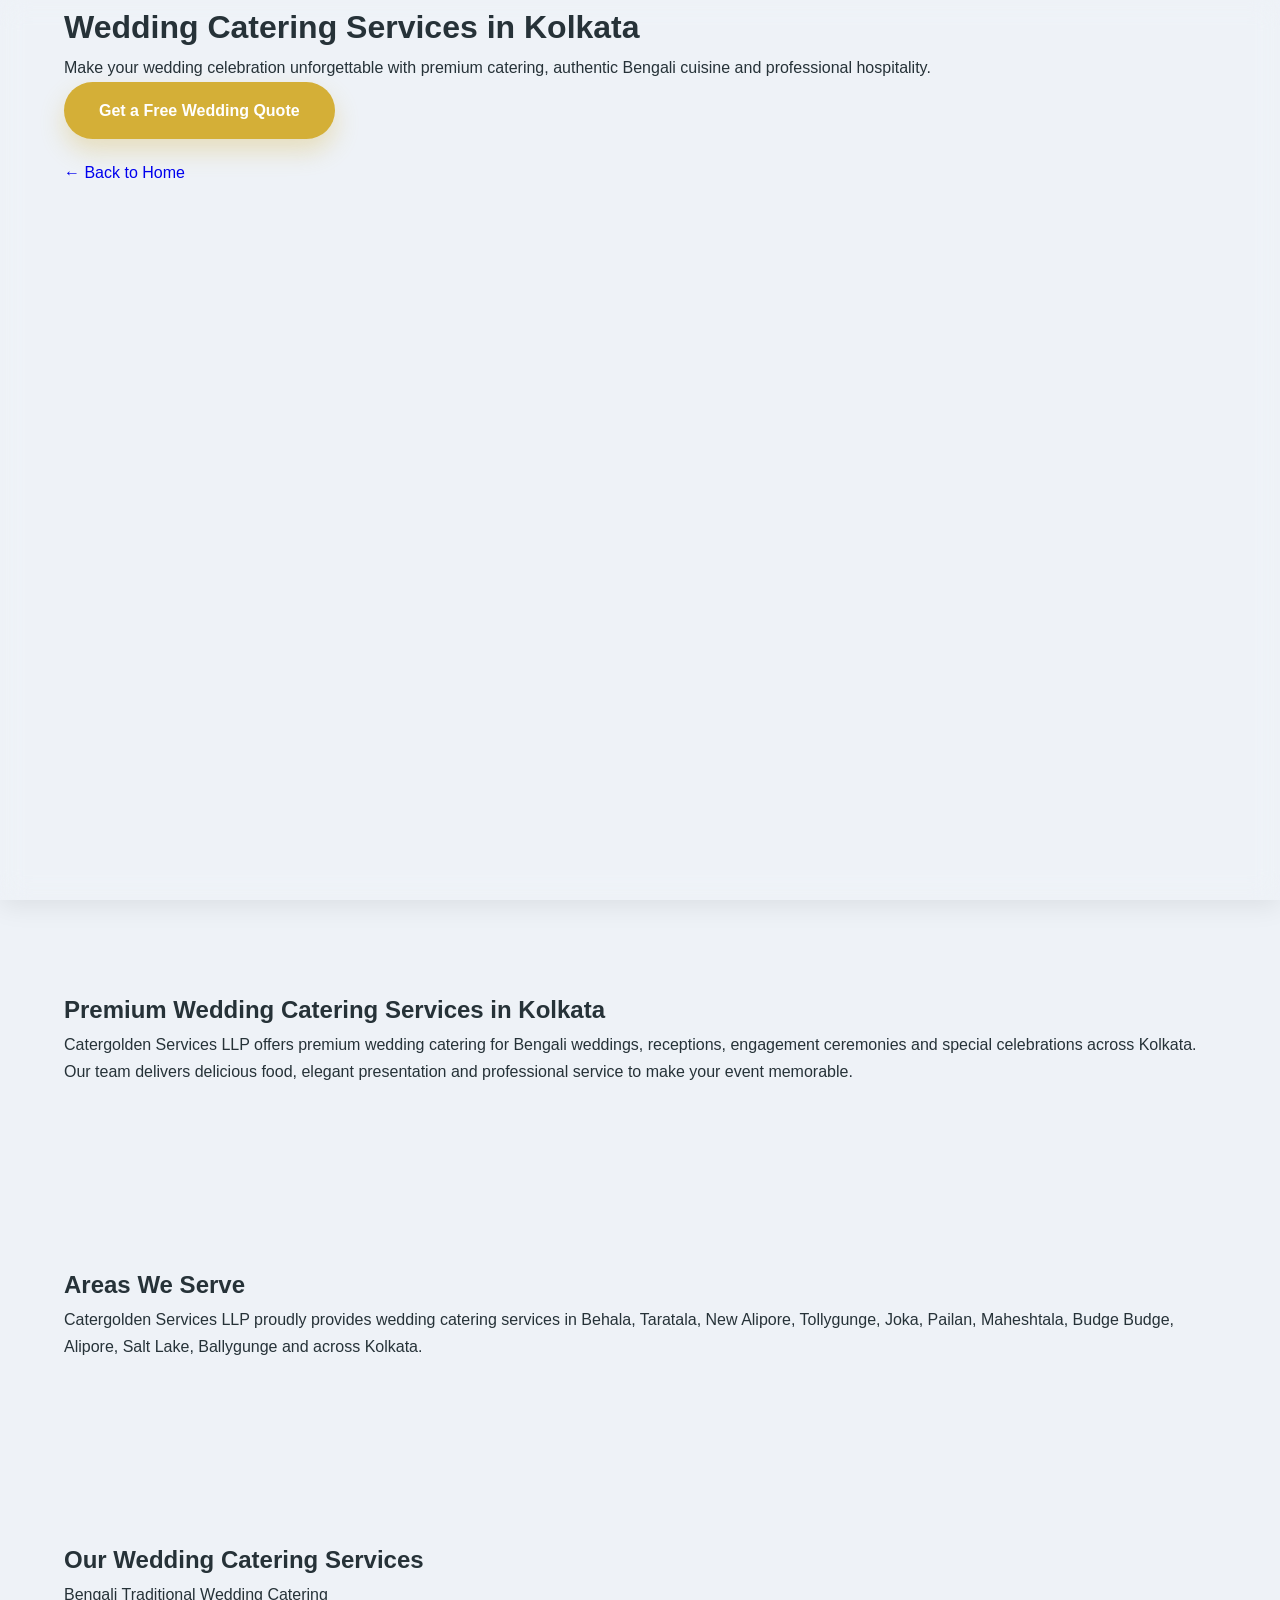
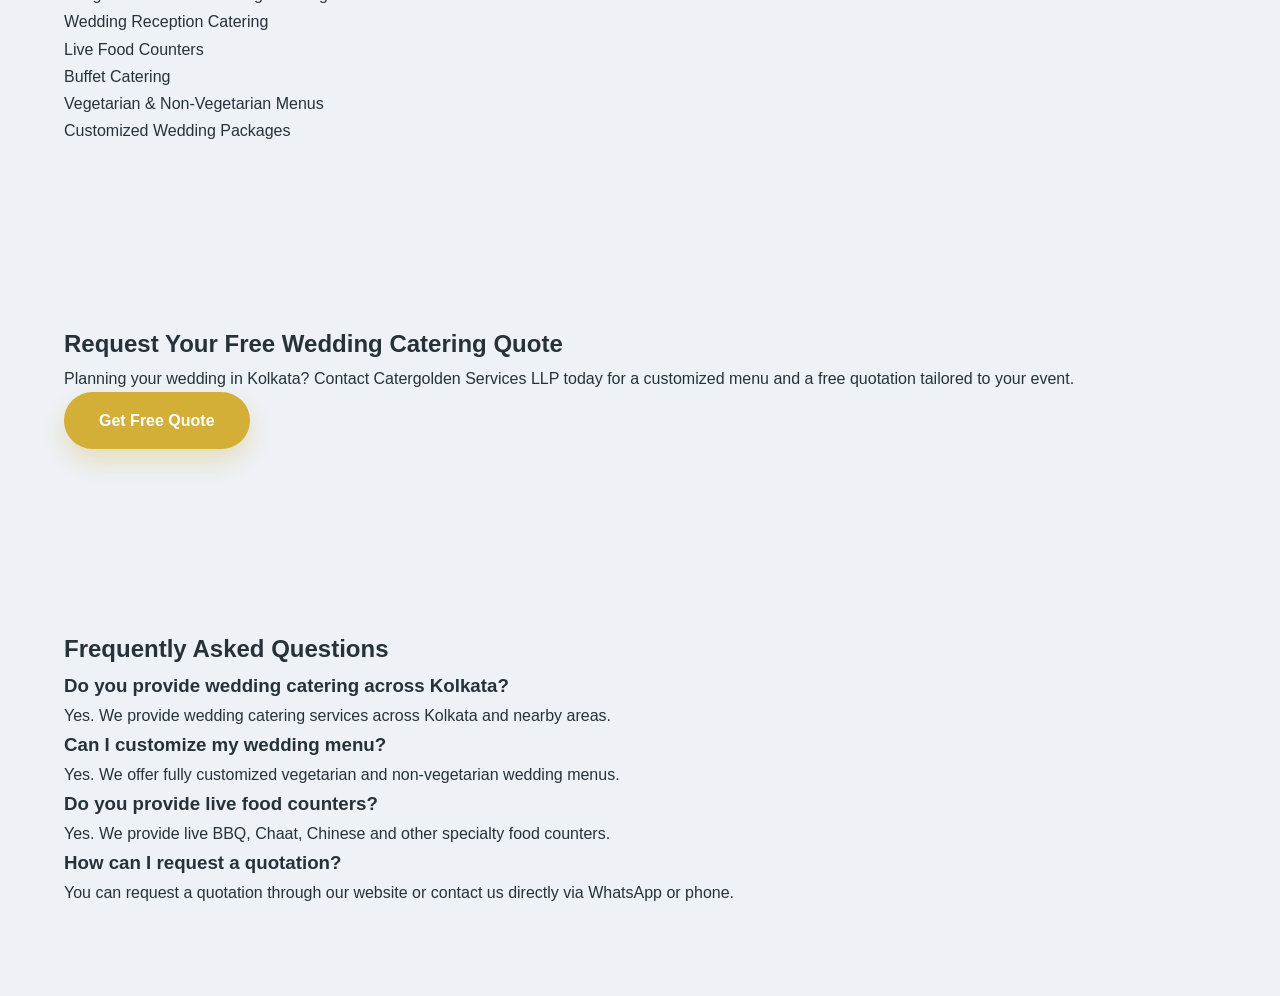
==== wedding-catering-kolkata.html @ 0742e244 "Create wedding-catering-kolkata.html" ====
<!DOCTYPE html>
<html lang="en">

<head>
    <meta charset="UTF-8">
    <meta name="viewport" content="width=device-width, initial-scale=1.0">

    <title>Wedding Catering Services in Kolkata | Catergolden Services LLP</title>

    <meta name="description"
        content="Looking for the best wedding catering services in Kolkata? Catergolden Services LLP offers premium Bengali wedding catering, buffet, live food counters, reception catering and customized wedding menus.">

    <link rel="stylesheet" href="style.css">
</head>

<body>

    <!-- Hero Section -->
    <header class="hero">
        <div class="container">

            <h1>Wedding Catering Services in Kolkata</h1>

            <p>
                Make your wedding celebration unforgettable with premium catering,
                authentic Bengali cuisine and professional hospitality.
            </p>

            <a href="index.html#quote" class="btn">
                Get a Free Wedding Quote
            </a>

            <p style="margin-top:20px;">
                <a href="index.html">← Back to Home</a>
            </p>

        </div>
    </header>

    <!-- Introduction -->
    <section class="container">

        <h2>Premium Wedding Catering Services in Kolkata</h2>

        <p>
            Catergolden Services LLP offers premium wedding catering for Bengali weddings,
            receptions, engagement ceremonies and special celebrations across Kolkata.
            Our team delivers delicious food, elegant presentation and professional service
            to make your event memorable.
        </p>

    </section>

    <!-- Areas -->
    <section class="container">

        <h2>Areas We Serve</h2>

        <p>
            Catergolden Services LLP proudly provides wedding catering services in
            Behala, Taratala, New Alipore, Tollygunge, Joka, Pailan,
            Maheshtala, Budge Budge, Alipore, Salt Lake, Ballygunge
            and across Kolkata.
        </p>

    </section>

    <!-- Services -->
    <section class="container">

        <h2>Our Wedding Catering Services</h2>

        <ul>
            <li>Bengali Traditional Wedding Catering</li>
            <li>Wedding Reception Catering</li>
            <li>Live Food Counters</li>
            <li>Buffet Catering</li>
            <li>Vegetarian &amp; Non-Vegetarian Menus</li>
            <li>Customized Wedding Packages</li>
        </ul>

    </section>

    <!-- Call to Action -->
    <section class="container">

        <h2>Request Your Free Wedding Catering Quote</h2>

        <p>
            Planning your wedding in Kolkata? Contact Catergolden Services LLP today
            for a customized menu and a free quotation tailored to your event.
        </p>

        <a href="index.html#quote" class="btn">
            Get Free Quote
        </a>

    </section>

    <!-- FAQ -->
    <section class="container">

        <h2>Frequently Asked Questions</h2>

        <h3>Do you provide wedding catering across Kolkata?</h3>
        <p>Yes. We provide wedding catering services across Kolkata and nearby areas.</p>

        <h3>Can I customize my wedding menu?</h3>
        <p>Yes. We offer fully customized vegetarian and non-vegetarian wedding menus.</p>

        <h3>Do you provide live food counters?</h3>
        <p>Yes. We provide live BBQ, Chaat, Chinese and other specialty food counters.</p>

        <h3>How can I request a quotation?</h3>
        <p>You can request a quotation through our website or contact us directly via WhatsApp or phone.</p>

    </section>

</body>

</html>
---- style.css ----
/*=================================================
 CATERGOLDEN SERVICES LLP
 Premium Corporate Theme V1
==================================================*/

*{
    margin:0;
    padding:0;
    box-sizing:border-box;
}

html{
    scroll-behavior:smooth;
}

body{

    font-family:'Poppins',sans-serif;

    background:#eef2f7;

    color:#263238;

    line-height:1.7;

    overflow-x:hidden;

}

.container{

    width:90%;

    max-width:1200px;

    margin:auto;

}

img{

    max-width:100%;

    display:block;

}

a{

    text-decoration:none;

    transition:.35s;

}

ul{

    list-style:none;

}

/*==========================
TOP BAR
===========================*/

.top-bar{

    background:#0b1f3a;

    color:#ffffff;

    font-size:14px;

    padding:10px 0;

}

.top-container{

    display:flex;

    justify-content:space-between;

    align-items:center;

    flex-wrap:wrap;

    gap:15px;

}

.top-bar a{

    color:#ffffff;

}

.top-bar a:hover{

    color:#d4af37;

}

.top-bar i{

    color:#d4af37;

    margin-right:8px;

}

/*==========================
HEADER
===========================*/

header{

    position:fixed;

    top:0;

    left:0;

    width:100%;

    background:rgba(255,255,255,.97);

    backdrop-filter:blur(14px);

    box-shadow:0 6px 25px rgba(0,0,0,.08);

    z-index:9999;

}

.navbar{

    display:flex;

    justify-content:space-between;

    align-items:center;

    padding:18px 0;

}

.logo img{

    height:78px;

}

.nav-links{

    display:flex;

    gap:30px;

}

.nav-links a{

    color:#0b1f3a;

    font-weight:600;

    position:relative;

}

.nav-links a::after{

    content:"";

    position:absolute;

    left:0;

    bottom:-8px;

    width:0;

    height:3px;

    background:#d4af37;

    transition:.35s;

}

.nav-links a:hover{

    color:#d4af37;

}

.nav-links a:hover::after{

    width:100%;

}

/*==========================
HERO
===========================*/

.hero{

    height:100vh;

    background:url("assets/hero.jpg") center center/cover no-repeat;

    position:relative;

}

.overlay{

    width:100%;

    height:100%;

    background:linear-gradient(
    rgba(11,31,58,.82),
    rgba(11,31,58,.70));

    display:flex;

    justify-content:center;

    align-items:center;

}

.hero-content{

    text-align:center;

    color:#ffffff;

    max-width:900px;

    width:90%;

}

.hero-logo{

    width:180px;

    margin:0 auto 30px;

    filter:drop-shadow(0 10px 25px rgba(0,0,0,.35));

}

.hero-content h1{

    font-size:60px;

    font-weight:800;

    letter-spacing:1px;

    margin-bottom:18px;

}

.hero-content h2{

    font-size:30px;

    font-weight:500;

    color:#d4af37;

    margin-bottom:25px;

}

.hero-content p{

    font-size:18px;

    max-width:820px;

    margin:auto;

    margin-bottom:40px;

}

/*==========================
BUTTONS
===========================*/

.hero-buttons{

    display:flex;

    justify-content:center;

    gap:20px;

    flex-wrap:wrap;

}

.btn{

    display:inline-block;

    padding:15px 35px;

    border-radius:40px;

    background:#d4af37;

    color:#ffffff;

    font-weight:600;

    box-shadow:0 12px 25px rgba(212,175,55,.30);

}

.btn:hover{

    background:#b68d18;

    transform:translateY(-4px);

}

.btn-outline{

    background:transparent;

    border:2px solid #ffffff;

}

.btn-outline:hover{

    background:#ffffff;

    color:#0b1f3a;

}
/*=================================================
SECTION
==================================================*/

section{

padding:90px 0;

}

.section-title{

text-align:center;

margin-bottom:60px;

}

.section-title h2{

font-size:42px;

font-weight:700;

color:#0b1f3a;

margin-bottom:15px;

position:relative;

display:inline-block;

}

.section-title h2::after{

content:"";

width:70px;

height:4px;

background:#d4af37;

display:block;

margin:12px auto 0;

border-radius:20px;

}

.section-title p{

max-width:720px;

margin:auto;

font-size:17px;

color:#666;

line-height:1.8;

}

/*=================================================
ABOUT
==================================================*/

#about{

background:#ffffff;

}

.about-text{

max-width:950px;

margin:auto;

font-size:18px;

line-height:2;

text-align:center;

color:#4d5965;

}

/*=================================================
SERVICES
==================================================*/

#services{

background:#eef2f7;

}

.service-grid{

display:grid;

grid-template-columns:repeat(auto-fit,minmax(300px,1fr));

gap:30px;

}

.service-box{

background:#ffffff;

padding:40px 30px;

border-radius:20px;

text-align:center;

box-shadow:0 10px 30px rgba(0,0,0,.08);

transition:.4s;

border-top:5px solid transparent;

}

.service-box:hover{

transform:translateY(-10px);

border-top:5px solid #d4af37;

box-shadow:0 20px 40px rgba(0,0,0,.15);

}

.service-box i{

font-size:50px;

color:#d4af37;

margin-bottom:22px;

}

.service-box h3{

font-size:24px;

color:#0b1f3a;

margin-bottom:15px;

}

.service-box p{

font-size:16px;

color:#5b6774;

line-height:1.8;

}

/*=================================================
WHY US
==================================================*/

#why-us{

background:#ffffff;

}

/*=================================================
GALLERY
==================================================*/

#gallery{

background:#f5f7fa;

}

.gallery{

display:grid;

grid-template-columns:repeat(auto-fit,minmax(280px,1fr));

gap:25px;

}

.gallery img{

width:100%;

height:260px;

object-fit:cover;

border-radius:18px;

box-shadow:0 12px 28px rgba(0,0,0,.12);

transition:.4s;

cursor:pointer;

}

.gallery img:hover{

transform:scale(1.06);

box-shadow:0 25px 50px rgba(0,0,0,.22);

}

/*=================================================
REVIEWS
==================================================*/

#reviews{

background:#ffffff;

}

.review-card{

max-width:850px;

margin:auto;

padding:50px;

background:#ffffff;

border:2px solid #d4af37;

border-radius:20px;

text-align:center;

box-shadow:0 12px 35px rgba(0,0,0,.08);

}

.review-card h3{

font-size:32px;

color:#0b1f3a;

margin-bottom:20px;

}

.review-card p{

font-size:17px;

line-height:1.8;

color:#5c6672;

margin-bottom:30px;

}
/*=================================================
QUOTE FORM
==================================================*/

#quote{

background:#eef2f7;

}

.quote-form{

max-width:850px;

margin:auto;

display:grid;

gap:20px;

}

.quote-form input,
.quote-form textarea{

width:100%;

padding:18px;

border:1px solid #d7dde5;

border-radius:12px;

font-size:16px;

font-family:'Poppins',sans-serif;

background:#ffffff;

transition:.35s;

outline:none;

}

.quote-form textarea{

height:180px;

resize:vertical;

}

.quote-form input:focus,
.quote-form textarea:focus{

border-color:#d4af37;

box-shadow:0 0 15px rgba(212,175,55,.25);

}

/*=================================================
LOCATION
==================================================*/

#location{

background:#ffffff;

}

.map{

overflow:hidden;

border-radius:18px;

box-shadow:0 12px 35px rgba(0,0,0,.12);

}

.map iframe{

display:block;

width:100%;

}

/*=================================================
CONTACT
==================================================*/

#contact{

background:#eef2f7;

}

.contact-box{

max-width:850px;

margin:auto;

background:#ffffff;

padding:45px;

border-radius:20px;

text-align:center;

box-shadow:0 12px 35px rgba(0,0,0,.10);

}

.contact-box h3{

font-size:30px;

color:#0b1f3a;

margin-bottom:25px;

}

.contact-box p{

margin:15px 0;

font-size:17px;

color:#555;

}

.contact-box a{

color:#0b1f3a;

font-weight:600;

}

.contact-box a:hover{

color:#d4af37;

}

/*=================================================
FOOTER
==================================================*/

footer{

background:#0b1f3a;

color:#ffffff;

padding:60px 20px;

text-align:center;

}

footer p{

margin:12px 0;

font-size:15px;

line-height:1.8;

}

/*=================================================
SOCIAL LINKS
==================================================*/

.social-links{

display:flex;

justify-content:center;

gap:18px;

flex-wrap:wrap;

margin-bottom:30px;

}

.social-links a{

display:flex;

align-items:center;

gap:10px;

padding:12px 24px;

background:#d4af37;

color:#ffffff;

border-radius:40px;

font-weight:600;

transition:.35s;

box-shadow:0 8px 18px rgba(212,175,55,.30);

}

.social-links a:hover{

background:#b68d18;

transform:translateY(-4px);

}

/*=================================================
FLOATING BUTTONS
==================================================*/

.whatsapp-float{

position:fixed;

right:25px;

bottom:25px;

width:65px;

height:65px;

border-radius:50%;

background:#25D366;

display:flex;

justify-content:center;

align-items:center;

font-size:32px;

color:#ffffff;

box-shadow:0 12px 30px rgba(0,0,0,.30);

z-index:999;

transition:.35s;

}

.whatsapp-float:hover{

transform:scale(1.12);

}

.back-to-top{

position:fixed;

left:25px;

bottom:25px;

width:55px;

height:55px;

display:flex;

justify-content:center;

align-items:center;

background:#d4af37;

color:#ffffff;

border-radius:50%;

font-size:22px;

box-shadow:0 10px 25px rgba(0,0,0,.25);

transition:.35s;

z-index:999;

}

.back-to-top:hover{

background:#b68d18;

transform:translateY(-5px);

}

/*=================================================
ANIMATION
==================================================*/

.service-box,
.review-card,
.contact-box,
.gallery img,
.btn{

transition:all .35s ease;

}

/*=================================================
RESPONSIVE
==================================================*/

@media(max-width:992px){

.navbar{

flex-direction:column;

gap:20px;

}

.nav-links{

flex-wrap:wrap;

justify-content:center;

gap:18px;

}

.logo img{

height:65px;

}

.hero-content h1{

font-size:44px;

}

.hero-content h2{

font-size:24px;

}

.hero-logo{

width:140px;

}

}

@media(max-width:768px){

.top-container{

flex-direction:column;

text-align:center;

}

.hero{

height:90vh;

}

.hero-content h1{

font-size:34px;

}

.hero-content h2{

font-size:20px;

}

.hero-content p{

font-size:16px;

}

.hero-buttons{

flex-direction:column;

align-items:center;

}

.btn{

width:240px;

text-align:center;

}

.section-title h2{

font-size:30px;

}

.gallery{

grid-template-columns:1fr;

}

.gallery img{

height:240px;

}

.contact-box{

padding:30px;

}

.quote-form{

gap:15px;

}

.social-links{

flex-direction:column;

align-items:center;

}

}

@media(max-width:480px){

.logo img{

height:55px;

}

.hero-logo{

width:120px;

}

.hero-content h1{

font-size:28px;

}

.hero-content h2{

font-size:18px;

}

.section-title h2{

font-size:26px;

}

.contact-box h3{

font-size:24px;

}

footer{

padding:40px 15px;

}

}
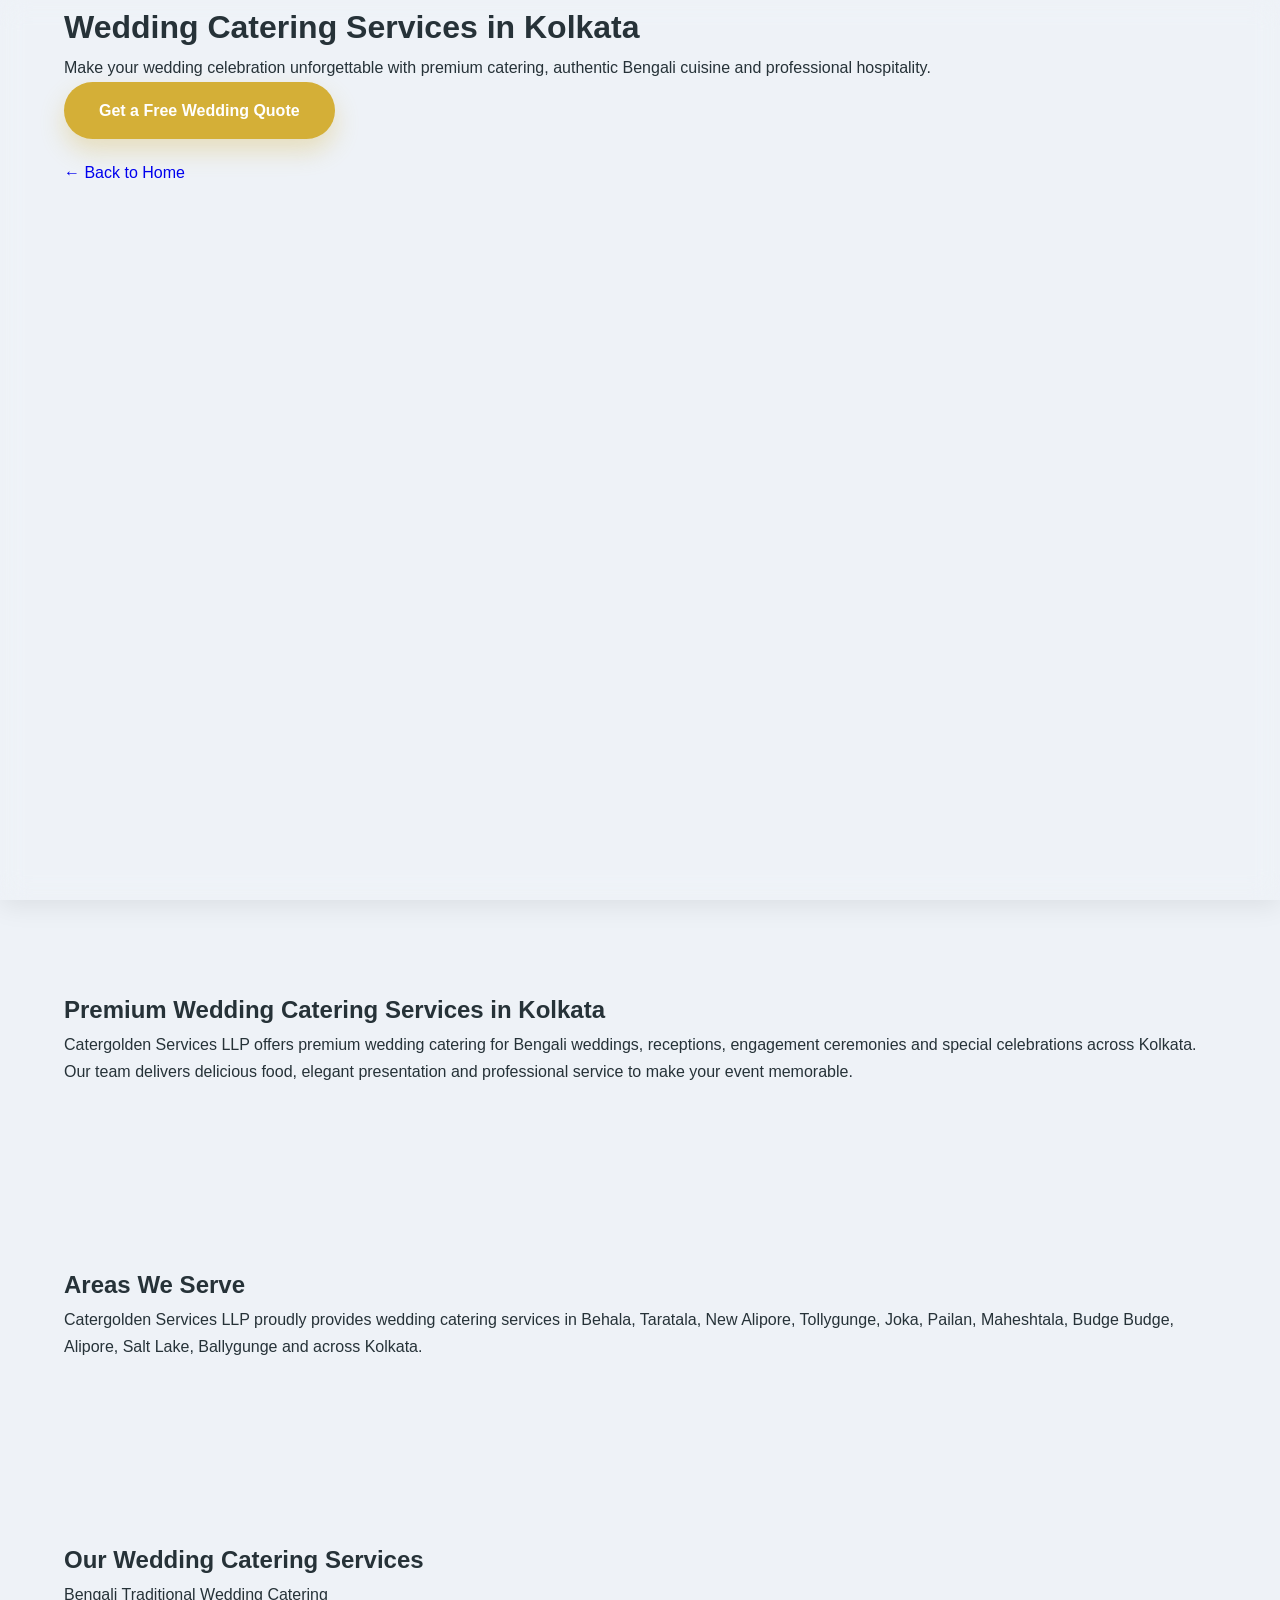
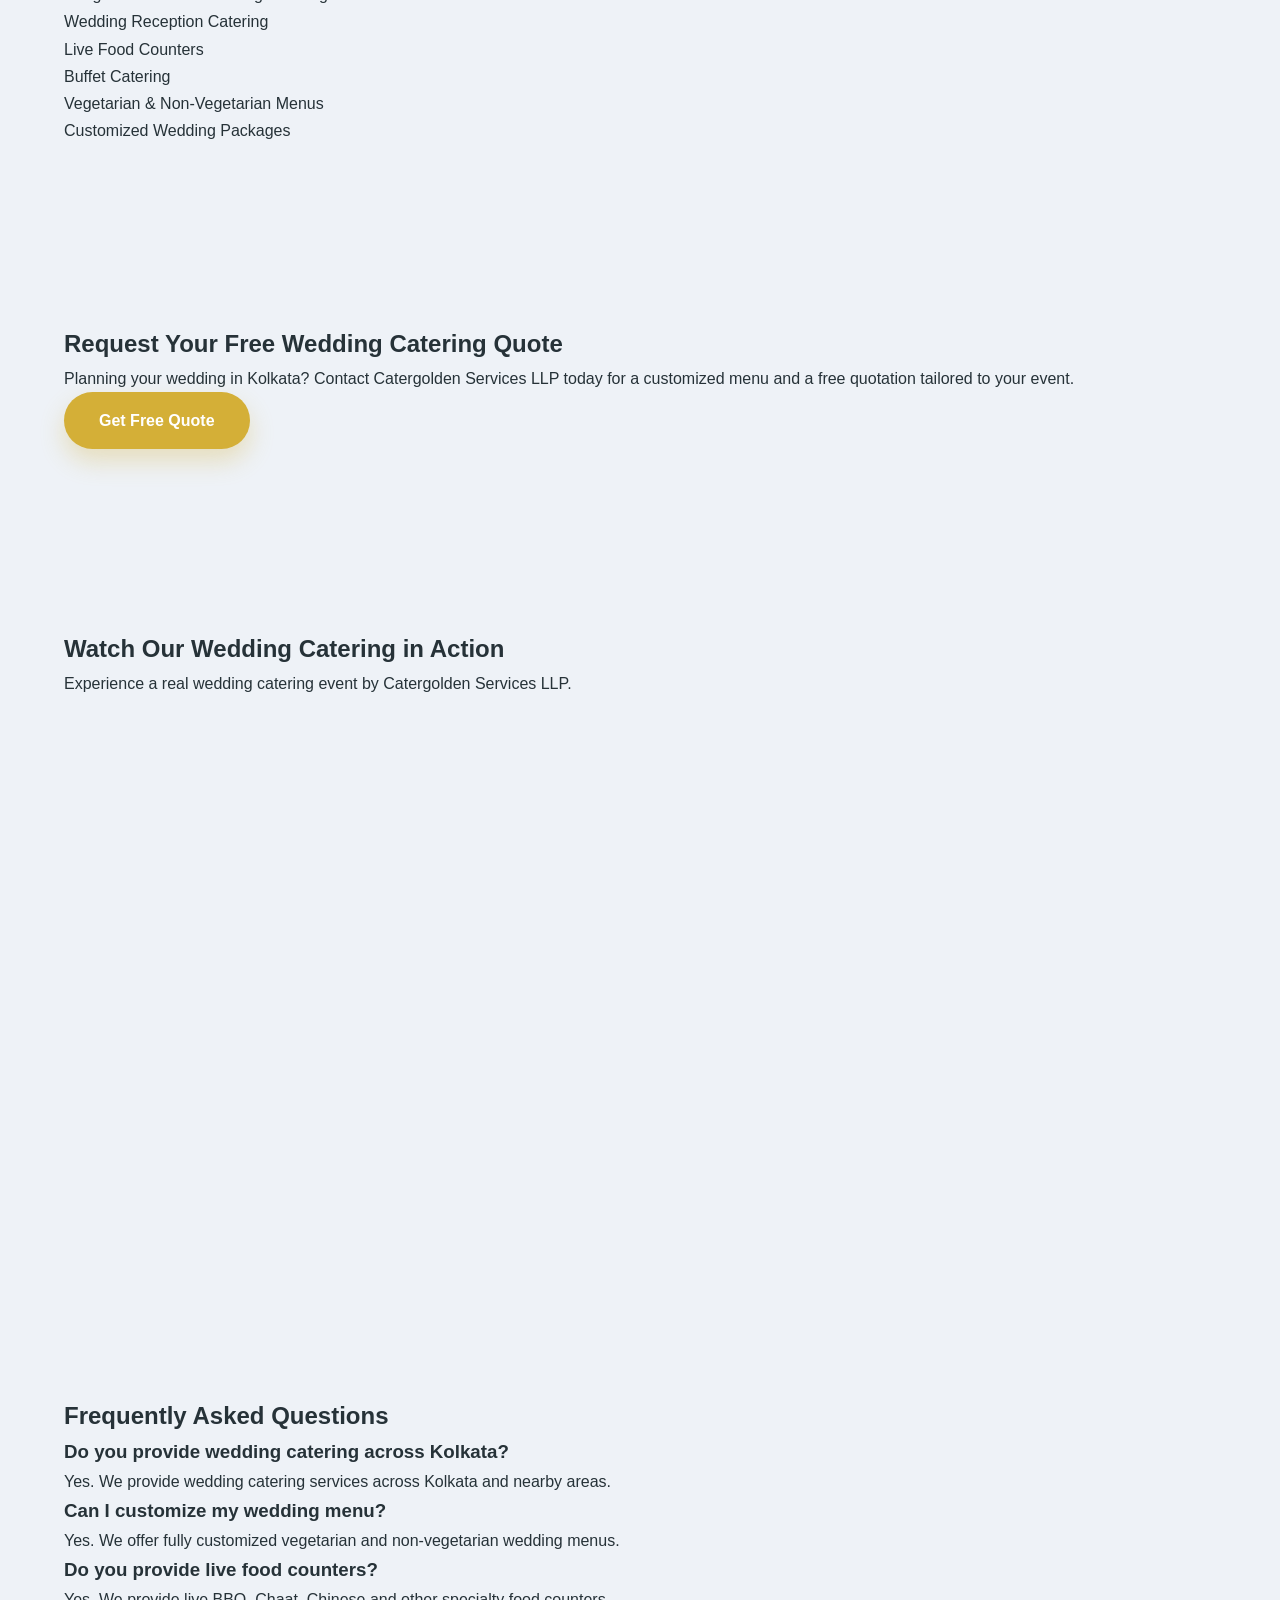
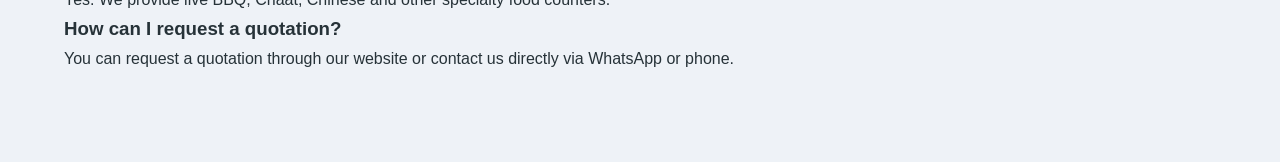
==== commit 68f8b782: "Update wedding-catering-kolkata.html" ====
--- a/wedding-catering-kolkata.html
+++ b/wedding-catering-kolkata.html
@@ -96,6 +96,29 @@
         </a>
 
     </section>
+    <section class="container">
+
+    <h2>Watch Our Wedding Catering in Action</h2>
+
+    <p>
+        Experience a real wedding catering event by Catergolden Services LLP.
+    </p>
+
+    <div style="text-align:center; margin:30px 0;">
+
+        <iframe
+            width="100%"
+            height="450"
+            src="https://www.youtube.com/embed/DgzgvIrDyj4"
+            title="Wedding Catering Services in Kolkata"
+            frameborder="0"
+            allow="accelerometer; autoplay; clipboard-write; encrypted-media; gyroscope; picture-in-picture"
+            allowfullscreen>
+        </iframe>
+
+    </div>
+
+</section>
 
     <!-- FAQ -->
     <section class="container">
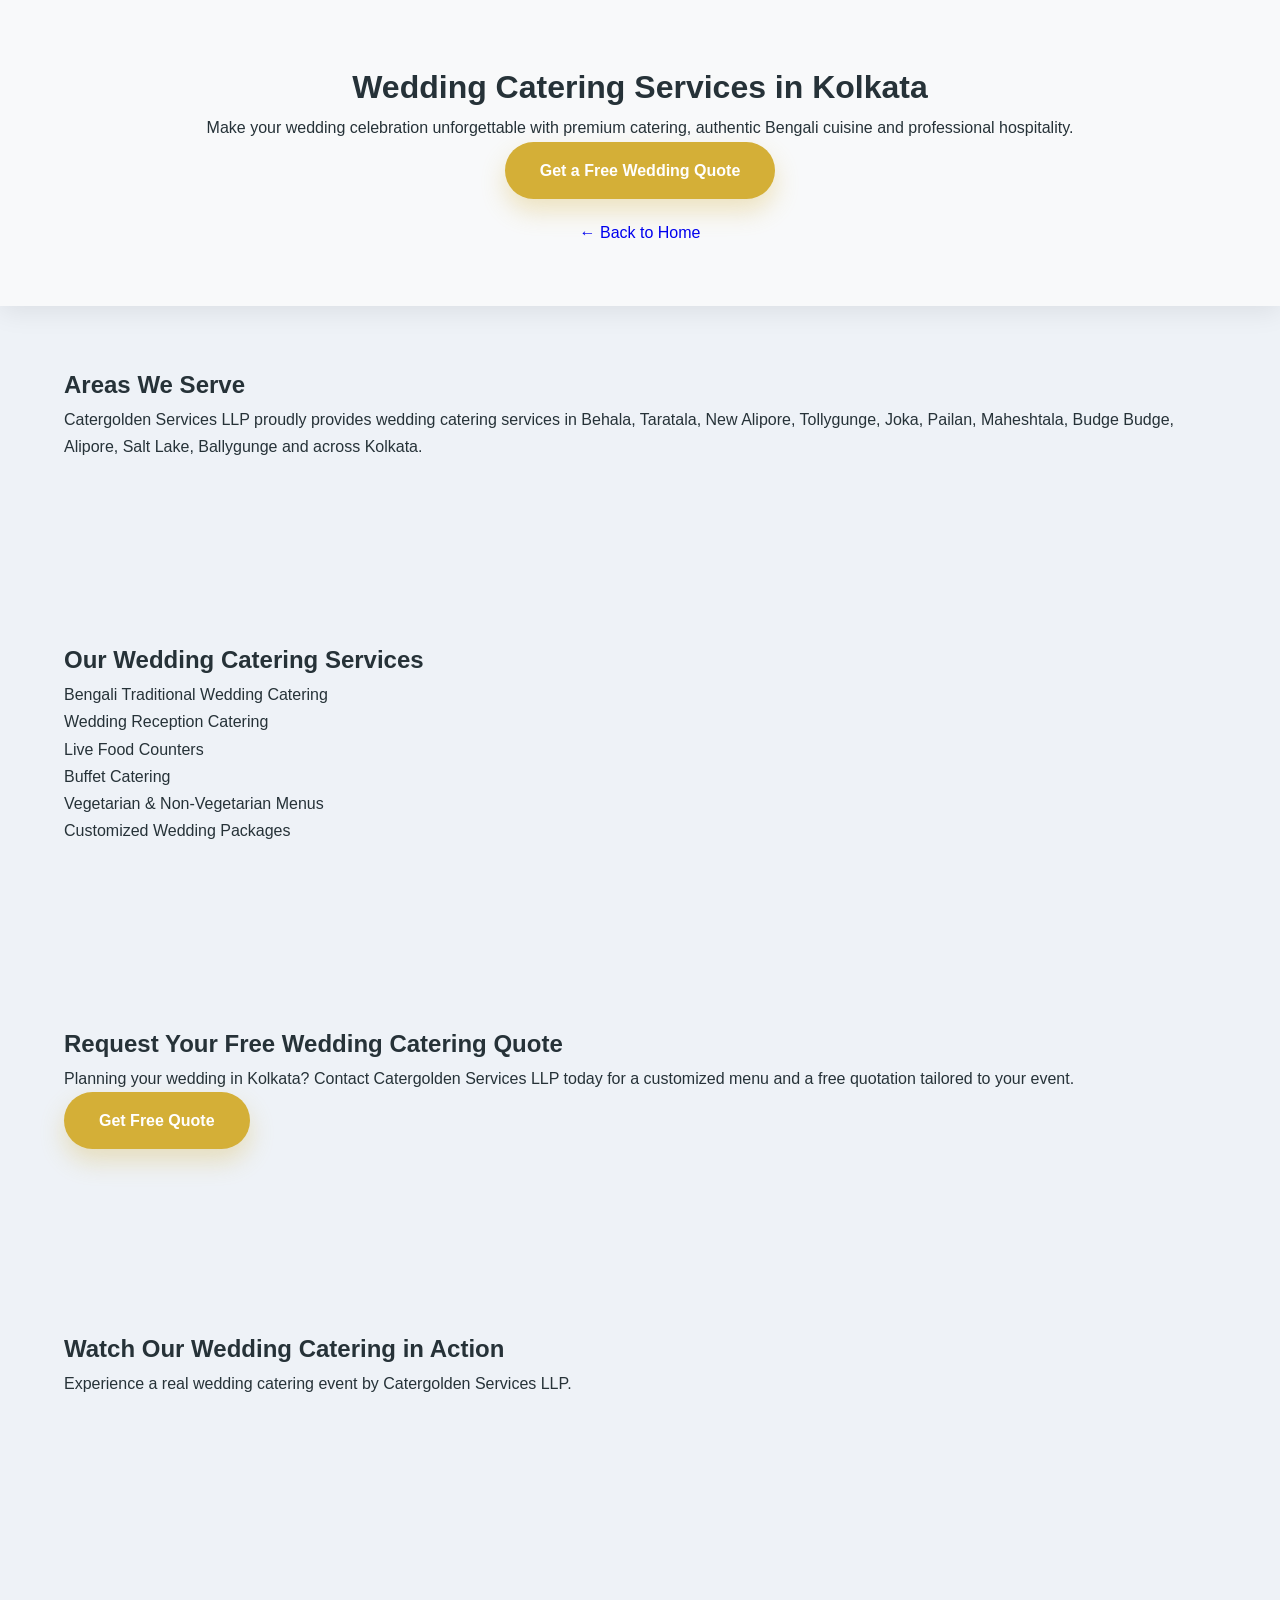
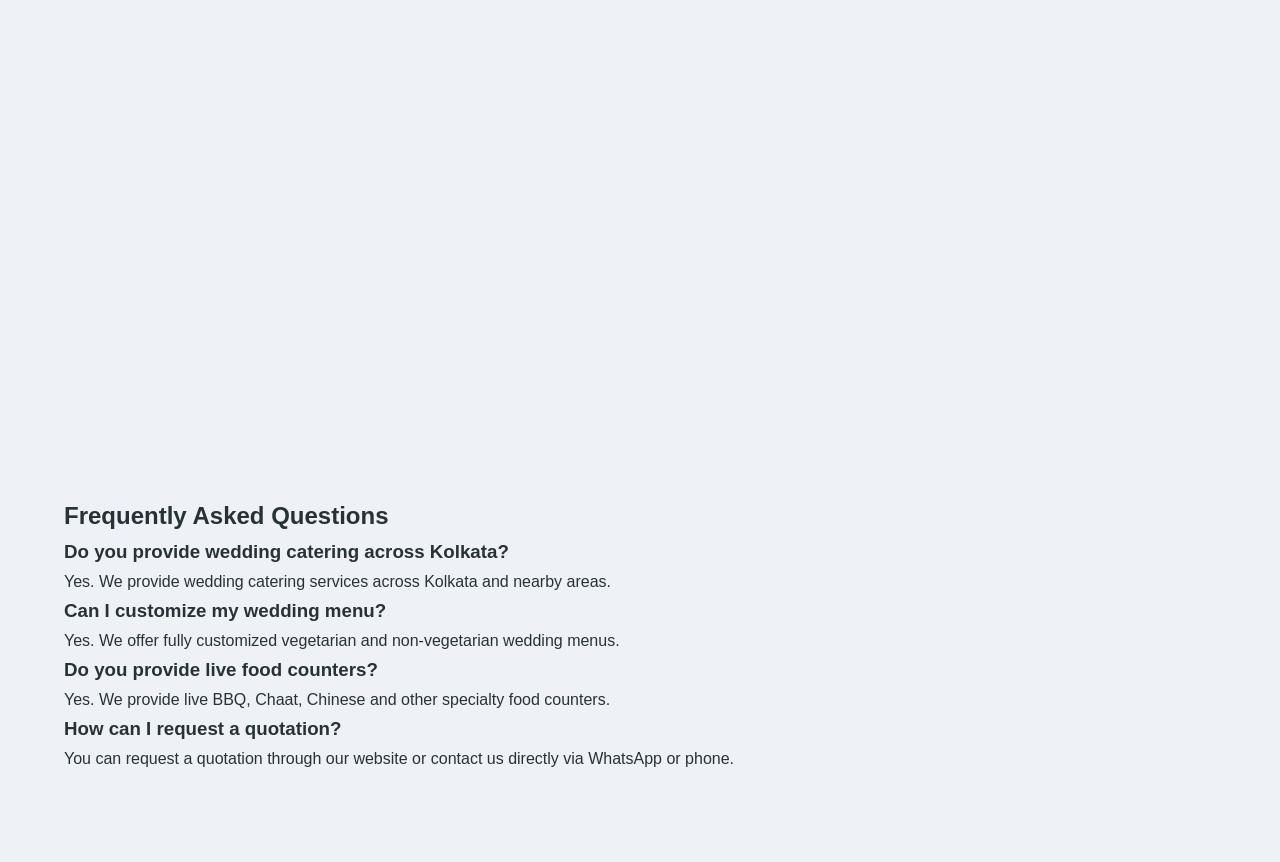
==== commit 6b6d4ae8: "Update wedding-catering-kolkata.html" ====
--- a/wedding-catering-kolkata.html
+++ b/wedding-catering-kolkata.html
@@ -16,7 +16,7 @@
 <body>
 
     <!-- Hero Section -->
-    <header class="hero">
+    <header style="padding:60px 20px; background:#f8f9fa; text-align:center;">
         <div class="container">
 
             <h1>Wedding Catering Services in Kolkata</h1>
